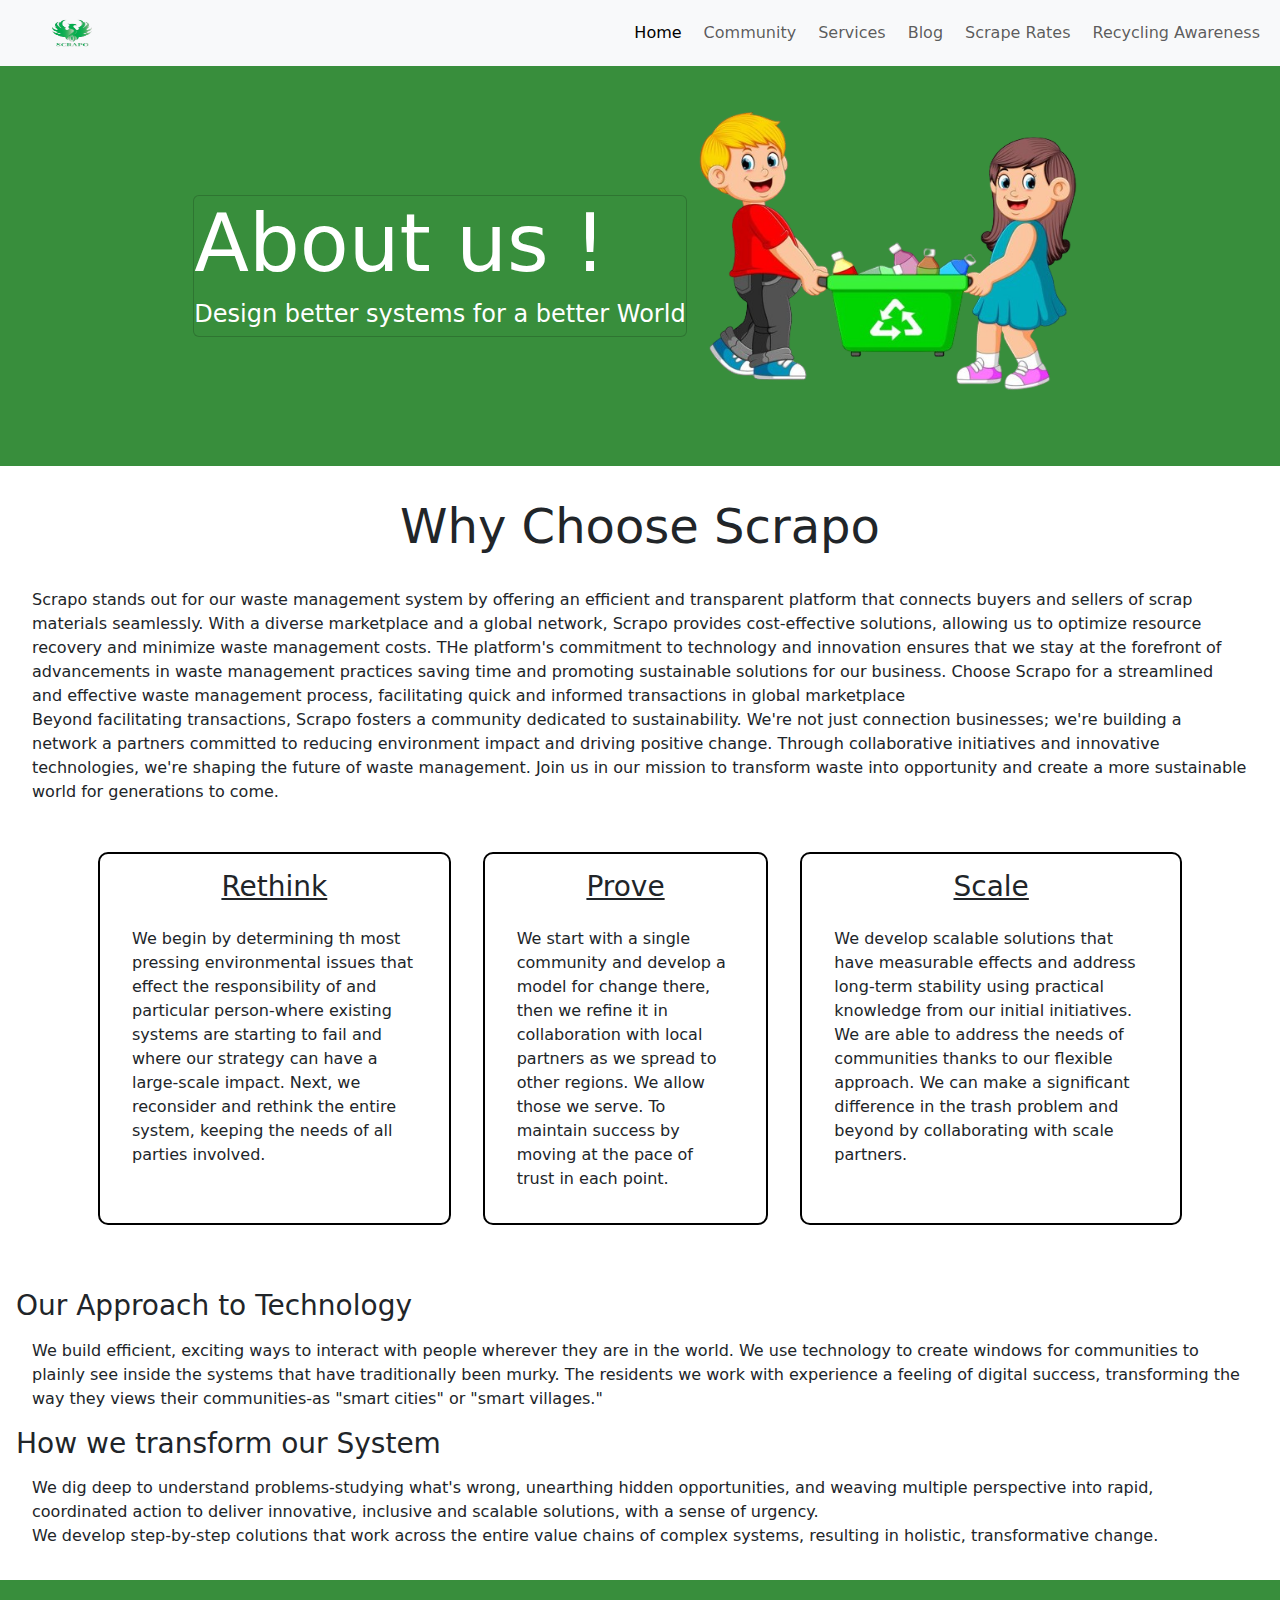
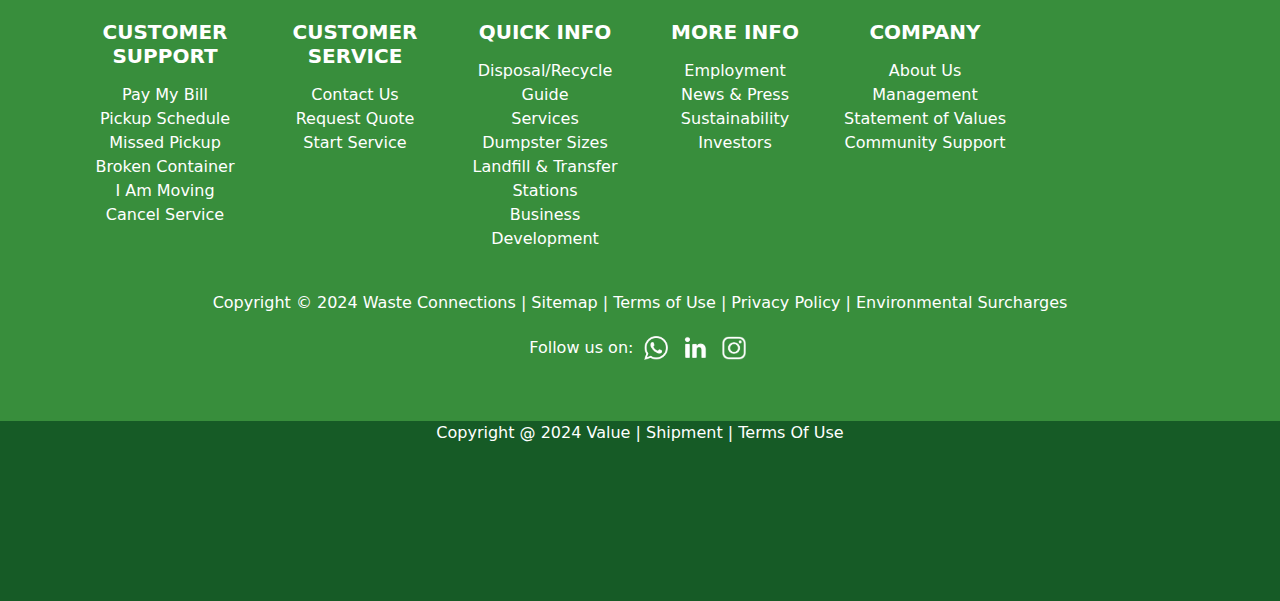
==== views/about.html @ 89c6e5f8 "inital commit" ====
<!DOCTYPE html>
<html lang="en">

<head>
    <meta charset="UTF-8">
    <meta name="viewport" content="width=device-width, initial-scale=1.0">
    <title>Scrapo | About Us</title>
    <meta name="description" content="This is a description">
    <meta name="keywords"content="Scrap,Awareness of recycling scrap">
    <meta name="robots" content="INDEX, FOLLOW">
    <link rel="icon" href="./static/img/logo.png" type="image/icon type" style="width: 114px;height: 110px;">
    <link rel="stylesheet" href="./about.css">
    <link href="https://cdn.jsdelivr.net/npm/bootstrap@5.0.2/dist/css/bootstrap.min.css" rel="stylesheet"
        integrity="sha384-EVSTQN3/azprG1Anm3QDgpJLIm9Nao0Yz1ztcQTwFspd3yD65VohhpuuCOmLASjC" crossorigin="anonymous">
    <link href="https://cdn.jsdelivr.net/npm/bootstrap@5.3.3/dist/css/bootstrap.min.css" rel="stylesheet"
        integrity="sha384-QWTKZyjpPEjISv5WaRU9OFeRpok6YctnYmDr5pNlyT2bRjXh0JMhjY6hW+ALEwIH" crossorigin="anonymous">

</head>

<body>

    <!-- THIS IS THE NAVIGATION BAR SECTION  -->
    <nav class="navbar navbar-expand-lg bg-body-tertiary">
        <div class="container-fluid">
            <!-- Logo on the left -->
            <img class="navbar-brand" src="./static/img/logo.png" alt="This is logo" style="width: 120px;height: 50px;"></img>

            <!-- Use flexbox utility classes to push items to the right -->
            <div class="d-flex justify-content-end">
                <button class="navbar-toggler" type="button" data-bs-toggle="collapse"
                    data-bs-target="#navbarSupportedContent" aria-controls="navbarSupportedContent"
                    aria-expanded="false" aria-label="Toggle navigation">
                    <span class="navbar-toggler-icon"></span>
                </button>
                <div class="collapse navbar-collapse" id="navbarSupportedContent">
                    <ul class="navbar-nav me-auto mb-2 mb-lg-0">
                        <li class="nav-item">
                            <a class="nav-link active" aria-current="page" href="/">Home</a>
                        </li>
                        <li class="nav-item">
                            <a class="nav-link" href="/community.html">Community</a>
                        </li>
                        <li class="nav-item">
                            <a class="nav-link" href="/services.html">Services</a>
                        </li>
                        <li class="nav-item">
                            <a class="nav-link" href="/blog.html">Blog</a>
                        </li>
                        <li class="nav-item">
                            <a class="nav-link" href="/scrap-rate.html">Scrape Rates</a>
                        </li>
                        <li class="nav-item">
                            <a class="nav-link" href="/pickup.html">Recycling Awareness</a>
                        </li>
                    </ul>
                </div>

            </div>
        </div>
    </nav>

    <!-- THIS IS THE HOME SECTION  -->
    <section id="home">
        <div class="card">
            <h2>About us !</h2>
            <h4>Design better systems for a better World</h4>
        </div>
        <div class="img">
            <img src="./static/img/about-bg.png" alt="This is the background images">
        </div>
        <hr>
    </section>

    <!-- THIS IS THE SCRAPO SECTION  -->
    <section id="scarpo">
        <h2>Why Choose Scrapo</h2>
        <p>Scrapo stands out for our waste management system by offering an efficient and transparent platform that connects buyers and sellers of scrap materials seamlessly. With a diverse marketplace and a global network, Scrapo provides cost-effective solutions, allowing us to optimize resource recovery and minimize waste management costs. THe platform's commitment to technology and innovation ensures that we stay at the forefront of advancements in waste management practices saving time and promoting sustainable solutions for our business. Choose Scrapo for a streamlined and effective waste management process, facilitating quick and informed transactions in global marketplace</p>
        <p>Beyond facilitating transactions, Scrapo fosters a community dedicated to sustainability. We're not just connection businesses; we're building a network a partners committed to reducing environment impact and driving positive change. Through collaborative initiatives and innovative technologies, we're shaping the future of waste management. Join us in our mission to transform waste into opportunity and create a more sustainable world for generations to come.</p>
        <div class="container">
            <div class="box">
                <h3>Rethink</h3>
                <p>We begin by determining th most pressing environmental issues that effect the responsibility of and particular person-where existing systems are starting to fail and where our strategy can have a large-scale impact. Next, we reconsider and rethink the entire system, keeping the needs of all parties involved.</p>
            </div>
            <div class="box">
                <h3>Prove</h3>
                <p>We start with a single community and develop a model for change there, then we refine it in collaboration with local partners as we spread to other regions. We allow those we serve. To maintain success by moving at the pace of trust in each point.</p>
            </div>
            <div class="box">
                <h3>Scale</h3>
                <p>We develop scalable solutions that have measurable effects and address long-term stability using practical knowledge from our initial initiatives. We are able to address the needs of communities thanks to our flexible approach. We can make a significant difference in the trash problem and beyond by collaborating with scale partners.</p>
            </div>
        </div>
        <div class="info">
            <h3>Our Approach to Technology</h3>
            <p>We build efficient, exciting ways to interact with people wherever they are in the world. We use technology to create windows for communities to plainly see inside the systems that have traditionally been murky. The residents we work with experience a feeling of digital success, transforming the way they views their communities-as "smart cities" or "smart villages."</p>
            <h3>How we transform our System</h3>
            <p>We dig deep to understand problems-studying what's wrong, unearthing hidden opportunities, and weaving multiple perspective into rapid, coordinated action to deliver innovative, inclusive and scalable solutions, with a sense of urgency.</p>
            <p>We develop step-by-step colutions that work across the entire value chains of complex systems, resulting in holistic, transformative change.</p>
        </div>
    </section>

    <!-- THIS IS THE FOOTER SECTION  -->
    <footer class="footer">
        <div class="container">
            <div class="row">
                <div class="col-md-2">
                    <h5>CUSTOMER SUPPORT</h5>
                    <ul>
                        <li><a href="#">Pay My Bill</a></li>
                        <li><a href="#">Pickup Schedule</a></li>
                        <li><a href="#">Missed Pickup</a></li>
                        <li><a href="#">Broken Container</a></li>
                        <li><a href="#">I Am Moving</a></li>
                        <li><a href="#">Cancel Service</a></li>
                    </ul>
                </div>
                <div class="col-md-2">
                    <h5>CUSTOMER SERVICE</h5>
                    <ul>
                        <li><a href="#">Contact Us</a></li>
                        <li><a href="#">Request Quote</a></li>
                        <li><a href="#">Start Service</a></li>
                    </ul>
                </div>
                <div class="col-md-2">
                    <h5>QUICK INFO</h5>
                    <ul>
                        <li><a href="#">Disposal/Recycle Guide</a></li>
                        <li><a href="#">Services</a></li>
                        <li><a href="#">Dumpster Sizes</a></li>
                        <li><a href="#">Landfill & Transfer Stations</a></li>
                        <li><a href="#">Business Development</a></li>
                    </ul>
                </div>
                <div class="col-md-2">
                    <h5>MORE INFO</h5>
                    <ul>
                        <li><a href="#">Employment</a></li>
                        <li><a href="#">News & Press</a></li>
                        <li><a href="#">Sustainability</a></li>
                        <li><a href="#">Investors</a></li>
                    </ul>
                </div>
                <div class="col-md-2">
                    <h5>COMPANY</h5>
                    <ul>
                        <li><a href="#">About Us</a></li>
                        <li><a href="#">Management</a></li>
                        <li><a href="#">Statement of Values</a></li>
                        <li><a href="#">Community Support</a></li>
                    </ul>
                </div>
            </div>
            <div class="row mt-4">
                <div class="col-md-12">
                    <p>Copyright © 2024 Waste Connections | Sitemap | Terms of Use | Privacy Policy | Environmental
                        Surcharges</p>
                        <p>Follow us on:
                            <a href="https://wa.me/923400021980" target="_blank"><img class="social-link" src="./static/img/whatsapp-removebg-preview.png" alt="whatsapp"></a>
                            <a href="https://www.linkedin.com/in/abdul-mohaimen01-/" target="_blank"><img class="social-link" src="./static/img/linkdein-removebg-preview.png" alt="linkedin"></a>
                            <a href="https://www.instagram.com/abdulmohaimen01/" target="_blank"><img class="social-link" src="./static/img/insta-removebg-preview.png" alt="Instagram"></a>
                        </p>
                </div>
            </div>
        </div>
    </footer>

    <div style="width:100%; height:20%; background-color:#165b26">
        <p style="text-align: center; color:white">Copyright @ 2024 Value | Shipment | Terms Of Use</p>
    </div>
    <script src="https://cdn.jsdelivr.net/npm/bootstrap@5.3.3/dist/js/bootstrap.bundle.min.js"
    integrity="sha384-YvpcrYf0tY3lHB60NNkmXc5s9fDVZLESaAA55NDzOxhy9GkcIdslK1eN7N6jIeHz"
    crossorigin="anonymous"></script>
    </div>
---- views/about.css ----
/* This is the universal  */
* {
    box-sizing: border-box;
    padding: 0%;
    margin: 0%;
}
body,
html {
    height: 100%;
    margin: 0;
    font-family: Arial, Helvetica, sans-serif;
}
/* This is for navigation bar  */
.nav-item:not(:last-child) {
    margin-right: 6px;
}.navbar .nav-item .nav-link:hover{
    text-decoration: underline;
}
.navbar .nav-item .nav-link:active{
    font-weight: bolder;
}


/* This is the home section  */
#home{
    display: flex;
    justify-content: center;
    align-items: center;
    background-color: #388E3C;
    color:white;
}
#home .card{
    background-color: #388E3C;
}
#home .card h2{
    font-size: 5rem;
    color: white;
}
#home .card h4{
    color: white;
}
#home img{
    height: 400px;
    width: 400px;
}

/* This is scrapo section  */
#scarpo h2{
    text-align: center;
    font-size: 3rem;
    margin: 2rem 0rem;
}
#scarpo p{
    margin: 0rem 2rem;
}

#scarpo .container{
    display: flex;
}
#scarpo .container .box{
    border: 2px solid black;
    border-radius: 10px;
    margin: 3rem 1rem;
}

#scarpo .container .box h3{
    text-align: center;
    text-decoration: underline;
    padding: 1rem 1rem;

}

#scarpo .box p{
    padding-bottom: 2rem;
}
#scarpo .info h3{
    margin:1rem 1rem;
}
#scarpo .info{
    margin-bottom: 2rem;
}
/* This is for footer  */
footer h5 {
    font-weight: bold;
    margin-bottom: 15px;
}

footer a {
    color: white;
    text-decoration: none;
}

.footer {
    background-color: #388E3C;
    color: white;
    padding: 40px 0;
    text-align: center;
}

footer a:hover {
    text-decoration: underline;
}

.footer ul {
    list-style-type: none;
    padding: 0;
}
footer .social-link{
    width: 24px;
     height: 24px; 
     margin: 5px;
     transition: transform 0.3s ease;
}
footer .social-link:hover{
    scale: 0.8;
}


/* This is for responsive  */
@media (min-width:740px)and(max-width:850px){
    #home{
        flex-direction: column;
    }
    #home .card{
        margin-top: 4rem;
    }
    #scarpo .container{
        display: grid;
        width: 100%;
        grid-template-columns: 40% 40%;
        justify-content: center;
        align-items: center;
    }
}
@media (max-width:740px){
    #home{
        flex-direction: column;
    }
    #home .card{
        margin-top: 4rem;
    }
    #scarpo .container{
        display: flex;
        flex-direction: column;
        width: 100%;
        justify-content: center;
        align-items: center;
    }
}
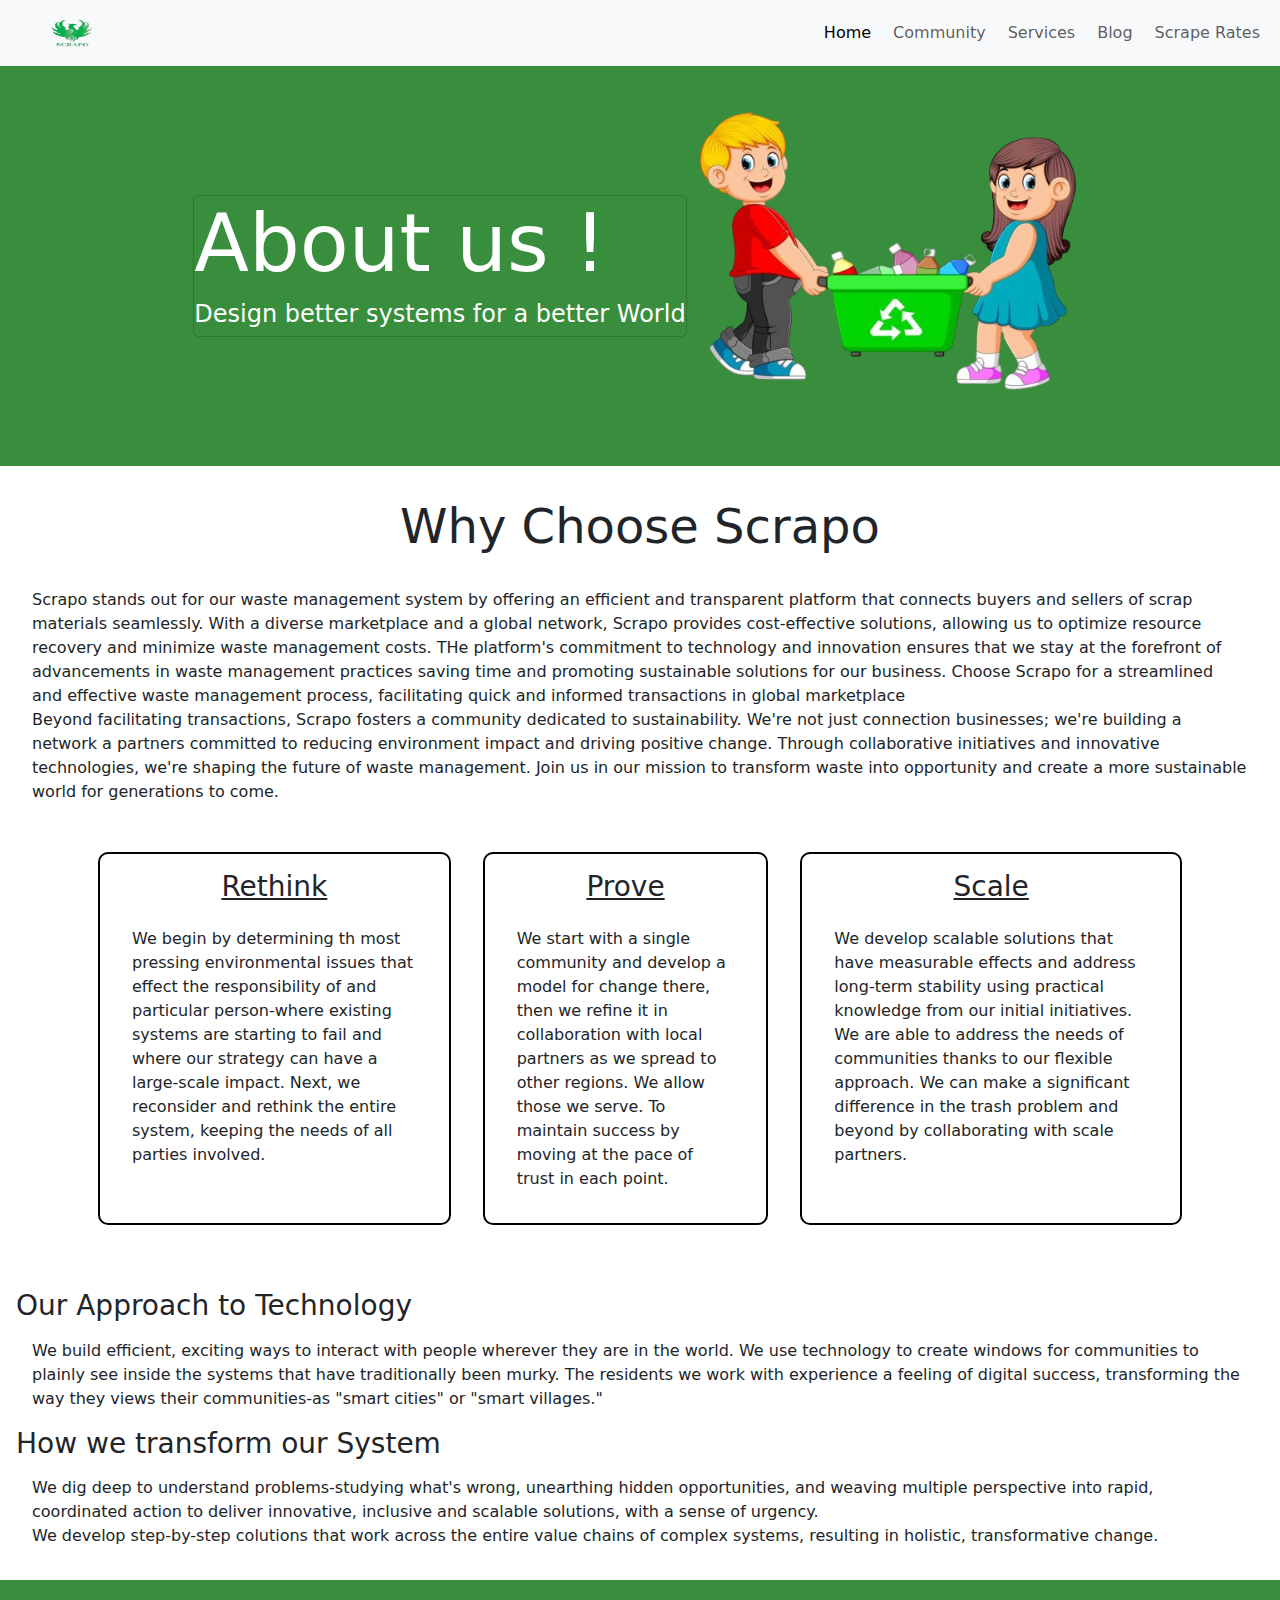
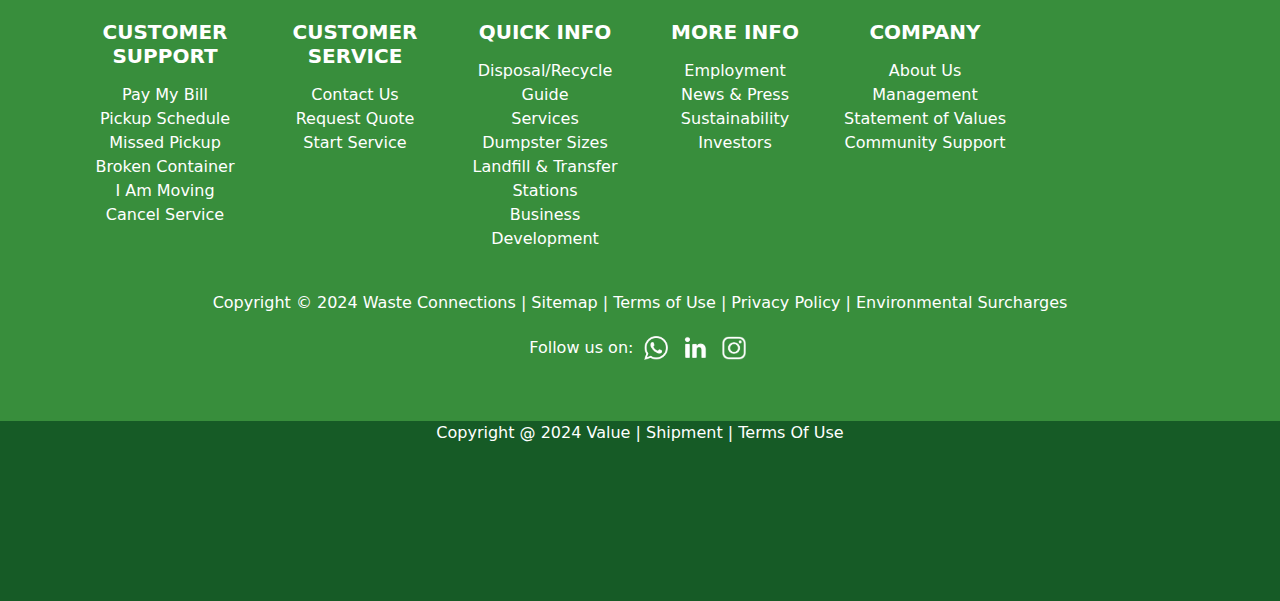
==== commit ded96cb5: "Some changes" ====
--- a/views/about.html
+++ b/views/about.html
@@ -48,9 +48,6 @@
                         </li>
                         <li class="nav-item">
                             <a class="nav-link" href="/scrap-rate.html">Scrape Rates</a>
-                        </li>
-                        <li class="nav-item">
-                            <a class="nav-link" href="/pickup.html">Recycling Awareness</a>
                         </li>
                     </ul>
                 </div>
